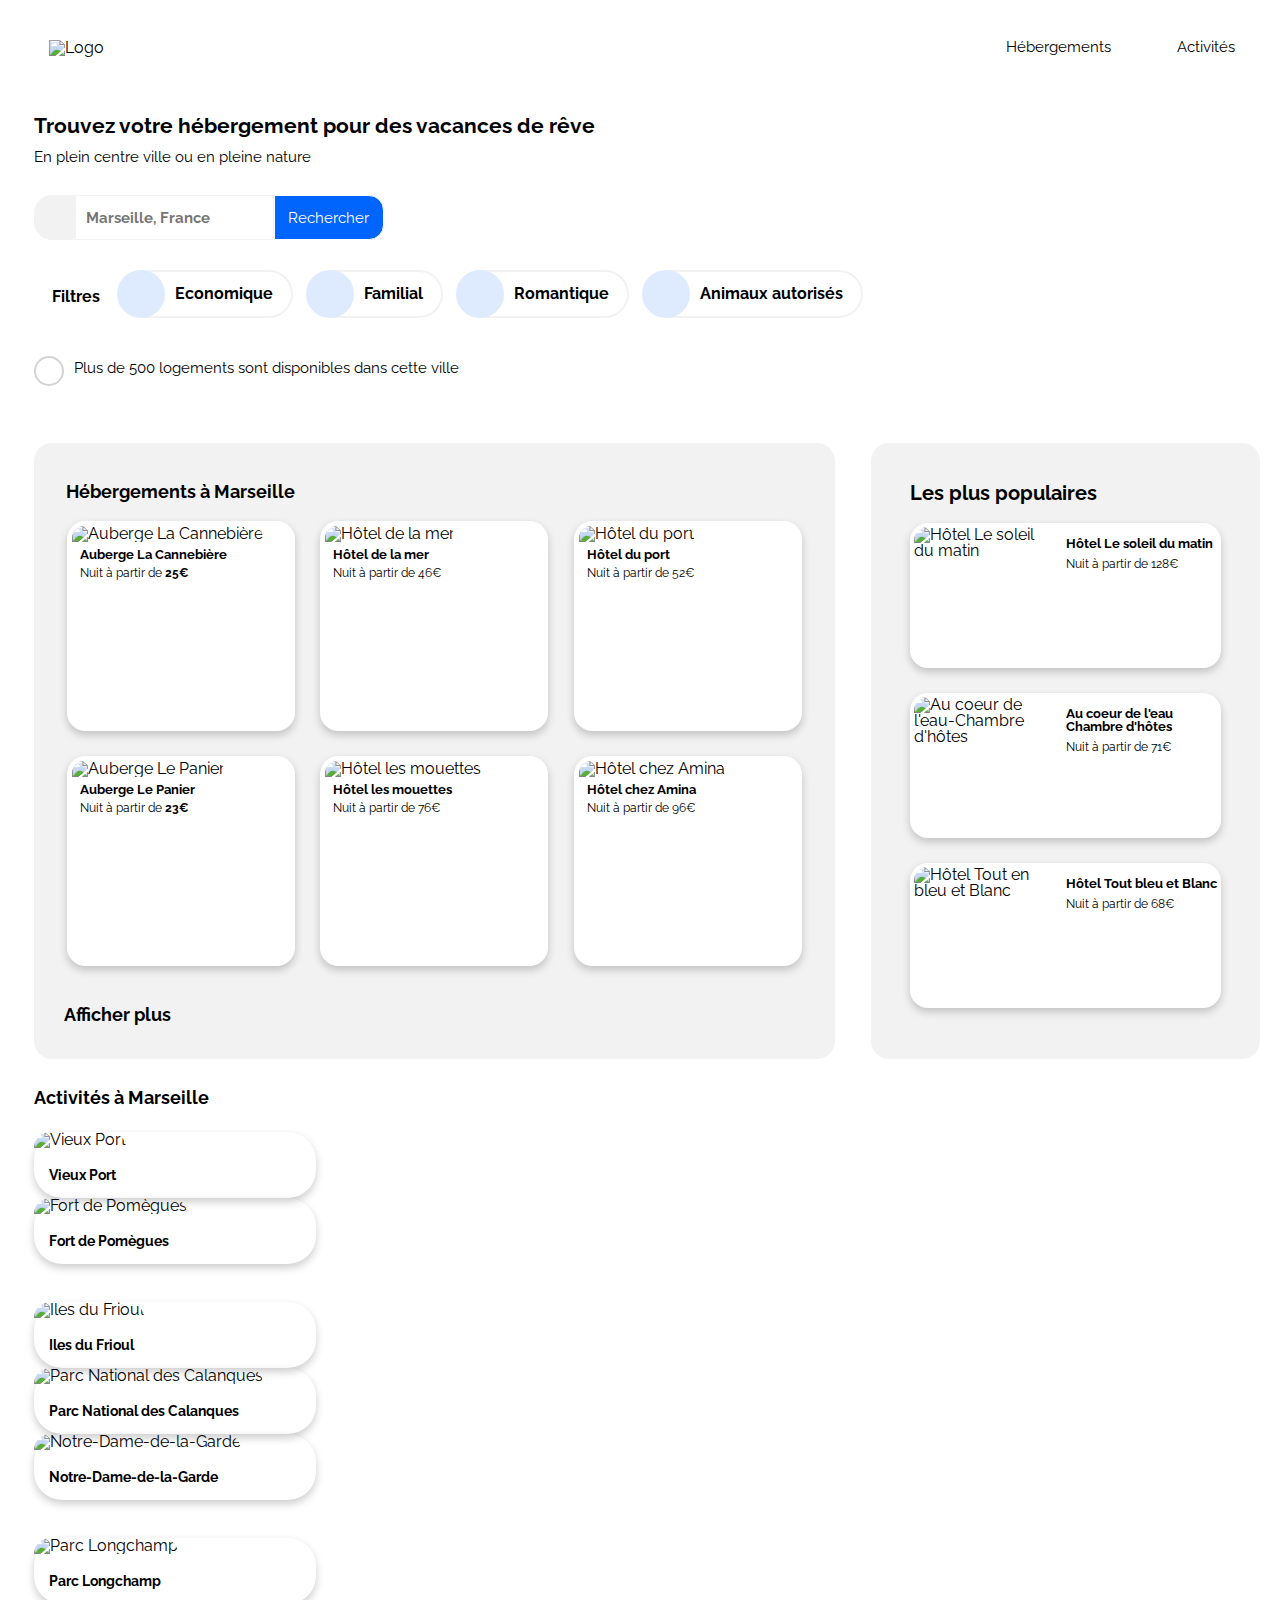
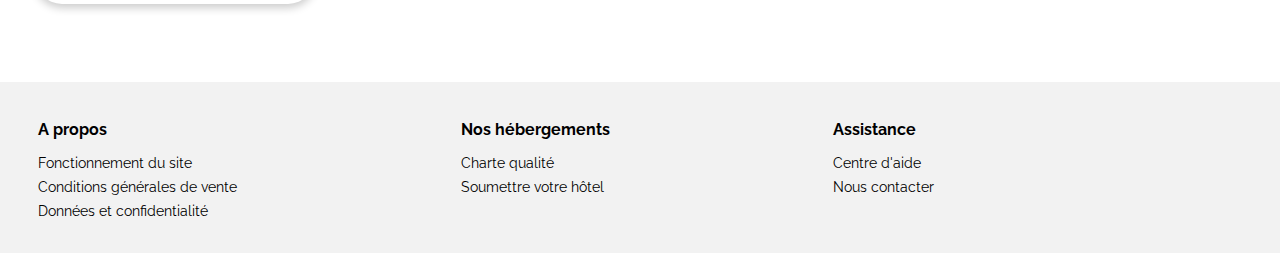
==== Marceaux_Melvin_3_index_032022.html @ 951211f6 "Booki v2.2 Correction de ma sémantique lodging ( aside + header ) + style.css" ====
<!DOCTYPE html>
<html lang="fr">
  <head>
    <meta charset="UTF-8"> 
    <meta name="viewport" content="width=device-width, initial-scale=1.0">
    <title>Booki</title>
    <link rel="stylesheet" href="Marceaux_Melvin_2_css_032022/reset.css" type="text/css">
    <link rel="stylesheet" href="Marceaux_Melvin_2_css_032022/normalize.css" type="text/css"> 
    <link rel="stylesheet" href="Marceaux_Melvin_2_css_032022/style.css" type="text/css">    
    <script src="https://kit.fontawesome.com/2d2374fe7a.js" crossorigin="anonymous"></script>
    <link rel="icon" type="image/png" href="favicon.png">
  </head>
  <body>
    <!-- HEADER -->
    <header>
      <div id="head"> 
        <img src="Marceaux_Melvin_1_assets_032022/logo/Booki.png" alt="Logo"/>
        <nav>
          <ul>
              <li><a href="#lodging">Hébergements</a></li>
              <li><a href="#activities">Activités</a></li>
          </ul>
        </nav>
      </div>
      <div>
        <h1>Trouvez votre hébergement pour des vacances de rêve</h1>
        <p>En plein centre ville ou en pleine nature</p>
        <nav>
          <form method="post">
            <label class="fa-solid fa-location-dot" id="position-form" ></label>
                <input type="search" placeholder="Marseille, France" name="search"/>
                <span class="fa-solid fa-magnifying-glass" id="loop"></span>
                <input type="button" name="city" value="Rechercher"/>      
          </form>
        </nav>
      </div>
    </header>

    <!-- MAIN -->

    <main>    
      <section class="filters">
        <h2>Filtres</h2>
        <div>
          <button class="filter-buttons">
                <span class="fa-solid fa-money-bill-wave"></span>Economique
          </button>
          <button class="filter-buttons">           
              <span class="fa-solid fa-child-reaching"></span>Familial
          </button>
          <button class="filter-buttons">            
              <span class="fa-solid fa-heart fa"></span>Romantique     
          </button>
          <button class="filter-buttons">            
              <span class="fa-solid fa-dog fa"></span>Animaux autorisés        
          </button>
        </div>
      </section>
      <section>
        <span id="information" class="fa-solid fa-info"></span>
        <p>Plus de 500 logements sont disponibles dans cette ville</p>
      </section>
      <div class="lodging-section">
        <section class="lodging">
          <header>
            <h2>Hébergements à Marseille</h2>
          </header>
          <article id="lodging-city">
            <a href="#" class="card-lodging">
            <figure> 
                <img src="/Marceaux_Melvin_1_assets_032022/hebergements/4_small/marcus-loke-WQJvWU_HZFo-unsplash.jpg" alt="Auberge La Cannebière"/>
                <figcaption>
                  <h3>Auberge La Cannebière</h3>
                  <p>Nuit à partir de <strong>25€</strong></p>
                  <div class="notation">
                    <span class="fa-solid fa-star blue-star"></span><span class="fa-solid fa-star blue-star"></span><span class="fa-solid fa-star blue-star"></span><span class="fa-solid fa-star blue-star"></span><span class="fa-solid fa-star default-star"></span>
                  </div>  
                </figcaption>           
            </figure>
            </a>
            <a href="#" class="card-lodging">
              <figure>              
                  <img src="/Marceaux_Melvin_1_assets_032022/hebergements/4_small/annie-spratt-Eg1qcIitAuA-unsplash.jpg" alt="Hôtel de la mer"/>
                  <figcaption>
                    <h3>Hôtel de la mer</h3>
                    <p>Nuit à partir de 46€</p>
                    <div class="notation">
                      <span class="fa-solid fa-star blue-star"></span><span class="fa-solid fa-star blue-star"></span><span class="fa-solid fa-star blue-star"></span><span class="fa-solid fa-star default-star"></span><span class="fa-solid fa-star default-star"></span>
                    </div>
                  </figcaption>        
            </figure>
            </a>
              <a href="#" class="card-lodging">
                <figure>             
                    <img src="/Marceaux_Melvin_1_assets_032022/hebergements/4_small/fred-kleber-gTbaxaVLvsg-unsplash.jpg" alt="Hôtel du port"/>
                    <figcaption>
                      <h3>Hôtel du port</h3>
                      <p>Nuit à partir de 52€</p>
                      <div class="notation">
                        <span class="fa-solid fa-star blue-star"></span><span class="fa-solid fa-star blue-star"></span><span class="fa-solid fa-star blue-star"></span><span class="fa-solid fa-star blue-star"></span><span class="fa-solid fa-star blue-star"></span>
                      </div>
                    </figcaption>              
                </figure>
              </a>
              <a href="#" class="card-lodging">
                <figure>
                    <img src="/Marceaux_Melvin_1_assets_032022/hebergements/4_small/nicate-lee-kT-ZyaiwBe0-unsplash.jpg" alt="Auberge Le Panier"/>
                    <figcaption>
                      <h3>Auberge Le Panier</h3>
                      <p>Nuit à partir de <strong>23€</strong></p>
                      <div class="notation">
                        <span class="fa-solid fa-star blue-star"></span><span class="fa-solid fa-star blue-star"></span><span class="fa-solid fa-star blue-star"></span><span class="fa-solid fa-star blue-star"></span><span class="fa-solid fa-star default-star"></span>
                      </div>
                    </figcaption>           
                </figure>
              </a>
              <a href="#" class="card-lodging">
                <figure>              
                    <img src="/Marceaux_Melvin_1_assets_032022/hebergements/4_small/reisetopia-B8WIgxA_PFU-unsplash.jpg" alt="Hôtel les mouettes"/>
                    <figcaption>
                      <h3>Hôtel les mouettes</h3>
                      <p>Nuit à partir de 76€</p>
                      <div class="notation">
                        <span class="fa-solid fa-star blue-star"></span><span class="fa-solid fa-star blue-star"></span><span class="fa-solid fa-star blue-star"></span><span class="fa-solid fa-star blue-star"></span><span class="fa-solid fa-star default-star"></span>
                      </div>
                    </figcaption>             
                </figure>
              </a>
              <a href="#" class="card-lodging">
                <figure>
                    <img src="/Marceaux_Melvin_1_assets_032022/hebergements/4_small/febrian-zakaria-M6S1WvfW68A-unsplash.jpg" alt="Hôtel chez Amina"/>
                    <figcaption>
                      <h3>Hôtel chez Amina</h3>
                      <p>Nuit à partir de 96€</p>
                      <div class="notation">
                        <span class="fa-solid fa-star blue-star"></span><span class="fa-solid fa-star blue-star"></span><span class="fa-solid fa-star blue-star"></span><span class="fa-solid fa-star blue-star"></span><span class="fa-solid fa-star blue-star"></span>
                      </div>
                    </figcaption>
                </figure>
              </a>
          </article>
          <footer>
            <p><a href="#">Afficher plus</a></p>
          </footer>
        </section>
        <aside id="lodging">
          <header>
            <h2>Les plus populaires</h2>
            <span class="fa-solid fa-chart-line"></span>
          </header>
          <article>
            <a href="#" class="card-popular">
              <figure>
                <img src="/Marceaux_Melvin_1_assets_032022/hebergements/4_small/emile-guillemot-Bj_rcSC5XfE-unsplash.jpg" alt="Hôtel Le soleil du matin" />
                  <figcaption>
                    <h3>Hôtel Le soleil du matin</h3>
                    <p>Nuit à partir de 128€</p>
                    <div class="notation">
                      <span class="fa-solid fa-star blue-star"></span><span class="fa-solid fa-star blue-star"></span><span class="fa-solid fa-star blue-star"></span><span class="fa-solid fa-star blue-star"></span><span class="fa-solid fa-star blue-star"></span>
                    </div>
                  </figcaption>
              </figure>
            </a>
            <a href="#" class="card-popular">
              <figure>
                <img src="/Marceaux_Melvin_1_assets_032022/hebergements/4_small/aw-creative-VGs8z60yT2c-unsplash.jpg" alt="Au coeur de l'eau-Chambre d'hôtes"/>
                <figcaption>
                  <h3>Au coeur de l'eau <br>Chambre d'hôtes</h3>
                  <p>Nuit à partir de 71€</p>
                  <div class="notation">
                    <span class="fa-solid fa-star blue-star"></span><span class="fa-solid fa-star blue-star"></span><span class="fa-solid fa-star blue-star"></span><span class="fa-solid fa-star blue-star"></span><span class="fa-solid fa-star default-star"></span>
                  </div>
                </figcaption>
              </figure>
            </a>
            <a href="#" class="card-popular">
              <figure>
                  <img src="/Marceaux_Melvin_1_assets_032022/hebergements/4_small/febrian-zakaria-sjvU0THccQA-unsplash.jpg" alt="Hôtel Tout en bleu et Blanc"/>
                  <figcaption>
                    <h3>Hôtel Tout bleu et Blanc</h3>
                    <p>Nuit à partir de 68€</p>
                    <div class="notation">
                      <span class="fa-solid fa-star blue-star"></span><span class="fa-solid fa-star blue-star"></span><span class="fa-solid fa-star blue-star"></span><span class="fa-solid fa-star blue-star"></span><span class="fa-solid fa-star default-star"></span>
                    </div>
                  </figcaption>
              </figure>
            </a>
          </article>
        </aside>
      </div>
      <section id="activities">
        <header>
          <h2>Activités à Marseille</h2>
        </header>
        <article>
          <a href="#" class="card-activities">
            <figure>  
                <img src="/Marceaux_Melvin_1_assets_032022/activites/4_small/reno-laithienne-QUgJhdY5Fyk-unsplash.jpg" alt="Vieux Port"/>
                <figcaption>
                  <h3>Vieux Port</h3>
                </figcaption> 
            </figure>
          </a>
          <a href="#" class="card-activities">
            <figure>
                <img src="/Marceaux_Melvin_1_assets_032022/activites/4_small/paul-hermann-QFTrLdQIRhI-unsplash.jpg" alt="Fort de Pomègues"/>
                <figcaption>
                  <h3>Fort de Pomègues</h3>
                </figcaption>    
            </figure>
          </a>
          <a href="#" class="card-activities">
            <figure>
                <img src="/Marceaux_Melvin_1_assets_032022/activites/4_small/kevin-hikari-rV_Qd1l-VXg-unsplash.jpg" alt="Iles du Frioul"/>
                <figcaption>
                  <h3>Iles du Frioul</h3>
                </figcaption> 
            </figure>
          </a>
          <a href="#" class="card-activities">
            <figure>
                <img src="/Marceaux_Melvin_1_assets_032022/activites/4_small/kilyan-sockalingum-NR8-cBCN3aI-unsplash.jpg" alt="Parc National des Calanques"/>
                <figcaption>
                  <h3>Parc National des Calanques</h3>
                </figcaption> 
            </figure>
          </a>
          <a href="#" class="card-activities">
          <figure>
              <img src="/Marceaux_Melvin_1_assets_032022/activites/4_small/florian-wehde-xW9e8gdotxI-unsplash.jpg" alt="Notre-Dame-de-la-Garde"/>
              <figcaption>
                <h3>Notre-Dame-de-la-Garde</h3>
              </figcaption>  
          </figure>
          </a>
          <a href="#" class="card-activities">
            <figure>
                <img src="/Marceaux_Melvin_1_assets_032022/activites/4_small/lena-paulin-wH2-EJoDcV0-unsplash.jpg" alt="Parc Longchamp"/>
                <figcaption>
                  <h3>Parc Longchamp</h3>
                </figcaption>   
            </figure>
          </a>
        </article>
      </section>
    </main>

    <!-- FOOTER -->

    <footer class="footer">
      <div>
        <h2>A propos</h2>
        <nav>
          <ul>
            <li><a href="#">Fonctionnement du site</a></li>
            <li><a href="#">Conditions générales de vente</a></li>
            <li><a href="#">Données et confidentialité</a></li>
          </ul>
        </nav>
      </div>
      <div>
        <h2>Nos hébergements</h2>
        <nav>
          <ul>
            <li><a href="#">Charte qualité</a></li>
            <li><a href="#">Soumettre votre hôtel</a></li>
          </ul>
        </nav>
      </div>
      <div>
        <h2>Assistance</h2>
        <nav>
          <ul>
            <li><a href="#">Centre d'aide</a></li>
            <li><a href="#">Nous contacter</a></li>
          </ul>
        </nav> 
    </div>
    </footer>
  </body> 
</html>
---- Marceaux_Melvin_2_css_032022/style.css ----
@import url('https://fonts.googleapis.com/css2?family=Raleway:ital,wght@0,500;0,700;1,500;1,700&display=swap'); /* importe la police Raleway (Regular+Bold+italic) */
*{
    box-sizing: border-box;   /* width de l'élément= largeur du contenu + padding +border -> pas de marge extérieur sur tous les élements */
    font-family: "Raleway","sans-serif";
 }

body
{
  max-width: 1440px;
  margin: auto;
}

/* Header desktop*/

header
{
  margin-left: 34px;
}

#head
{
  display : flex;
  justify-content:space-between;
  margin-bottom: 30px;
}
 
header img
{
  width: 90px;
  height: 45px;
  margin-top: 40px;
  margin-left: 15px;
}

header nav
{
  width: 320px;
}

header form
{
  display: flex;
  height: 50px;
  margin-top: 30px;
  margin-bottom: 15px;
  margin-right: 100px;
}

header nav
{
  width: 450px;
}

header ul
{
  display: flex;
  padding: 0 0 0 155px;
}

header li
{
  width: 50%;
  text-align: center;
  font-size: 15px;
  padding: 40px 0 0 0;
}

header a:hover
{
  color: #0065FC;
}

header li:hover
{
  border-top: 3px #0065FC solid;
  border-color: #0065FC;
}

header h1
{
  width: 574px;
  height: 21px;
  font-size: 21px;
}

header p
{
  width: 290px;
  height: 15px;
  font-size: 15px;
}



/* Header - search form - desktop */

#position-form
{
  display: flex;
  height: 45px;
  width: 45px;
  border: 1px #F2F2F2 solid;
  border-radius: 18px 0 0 18px;
  background-color: #F2F2F2;
  justify-content: center;
  align-items: center;
}

input[ type="search"]
{
  font-weight: bold;
  font-size: 15px;
  width: 200px;
  height: 45px;
  padding-left: 10px;
  border: 1px #F2F2F2 solid;
}

#loop
{
  display: none;
}

input[type="button"]
{
  height: 45px;
  background-color: #0065FC;
  font-size: 15px;
  width: 120px;
  color: white;
  border:1px white solid;
  border-radius: 0 15px 15px 0;
  z-index: 1;
}

/* MAIN - desktop */

main
{
  margin-left: 34px;
  margin-right: 20px;
}

/* Filters section - desktop */ 

.filters
{
  display: flex;
  padding-left: 8px;
  margin-top: 25px;
  margin-bottom: 10px;
}

.filters h2
{ 
  align-self: center;
  font-size: 16px;
  margin-right: 25px;
  width: 52px;
  height: 20px;
}

.filters div
{
  display: flex;
}

.filters h2
{ 
  font-weight: bold;
  font-size: 16px;
  padding-left: 10px;
}


/* Filters buttons - desktop */ 

.filter-buttons
{
  display: flex;
  font-size: 16px;
  font-weight: bold;
  line-height: 42px;
  background-color: white;
  border: 2px #F2F2F2 solid;
  border-radius: 100px;
  padding-right: 18px;
  margin-right: 15px;
  margin-bottom: 10px;
  height: 48px;
  background: linear-gradient(to right, #DEEBFF 50%, white 50%);
  background-size: 200% 100%;
  background-position:right bottom;
}

/* Buttons filter animation */

 .filter-buttons:hover
{
  background-color: #DEEBFF;
  background-position:left bottom;
  transition: 1.4s ease-out;
}

.filter-buttons span
{
  width: 48px;
  height: 48px;
  font-size:18px;
  color:#0065FC;
  background-color: #DEEBFF;
  padding: 15px;
  border-radius: 50px;
  margin:-3px 10px 0 -10px;
}

.filter-buttons:hover span
{
  transform: translateX(10px) rotateY(360deg);
  margin-top: -1px;
  padding-top: 13px;
  height: 40px;
  transition: 1.3s ease;
}


/* Information section - desktop*/

section:nth-child(2)
{
  display: flex;
  font-size: 15px;
  margin-bottom: 25px;
}

#information
{
  font-size: 15px;
  color: #0065FC;
  align-self: center;
  text-align: center;
  width: 30px;
  height: 30px;
  margin: 15px 10px 10px 0;
  padding: 4px;
  border: 2px lightgray solid;
  border-radius: 100%;
}

section:nth-child(2) p
{
  line-height: 60px;
}

/*Lodging section - "Lodging" - desktop*/
.lodging-section
{
  display: flex;
  width: 100%;
  padding-top: 20px;
}

.lodging
{
  background-color: #F2F2F2;
  padding-top: 40px;
  border-radius: 18px;
}

.lodging header
{
  margin-left: 0;
  padding-left: 4%;
  padding-bottom: 20px;
}

.lodging header h2
{
  width: 100%;
  font-size: 18px;
  text-align: left;
}

.lodging article
{
  display: flex;
  flex-wrap: wrap;
  justify-content: space-around;
  align-items: center;
  padding: 0 20px 0 20px;
}

.card-lodging
{ 
  border: 1px solid white;
  border-radius: 18px;
  width: 30%;
  height: 210px;
  background-color: white;
  margin: 0 0 25px 0;
  padding: 4px;
  box-shadow: 0 4px 8px 0 rgba(0,0,0,0.2);
}

.card-lodging:hover
{
  transition: 0.5s;
  transform: scale(1.1);
}

.card-lodging img
{
  width: 100%;
  height: 130px;
  -o-object-fit:cover;
     object-fit:cover;
  border-radius: 12px 12px 0 0;
}

.card-lodging h3
{
  font-size: 13px;
  margin: 6px 0 0 8px;
}

.card-lodging p
{
  width: 124px;
  font-size: 12px;
  margin: 6px 0 0 8px;
}

.card-lodging .notation
{
  display: flex;
  margin: 8px 0 0 8px;
}

.lodging footer
{
  padding:15px 0 35px 30px;
  font-weight: bold;
  border-radius: 18px;
  font-size: 18px;
}

/* Lodging section - "Populars lodging" - desktop*/

.lodging-section aside
{
  width: 40%;
  border-radius: 18px;
  background-color:#F2F2F2;
  margin: 0 0 0 3%;
}

.lodging-section aside header
{
  display: flex;
  margin-left: 0px;
  justify-content: space-between;
  padding: 0px 10% 0 10%;
}

.lodging-section aside header h2
{
  font-size: 20px;
  padding-top: 40px;
}

.lodging-section aside header span
{
  margin-top: 41px;
  font-size: 18px;
}

.lodging-section aside article
{
  display: flex;
  flex-direction: column;
  align-items: center;
}

.card-popular
{
  border-radius: 18px;
  background-color: white;
  width: 80%;
  height: 145px;
  display: flex;
  padding: 4px;
  margin: 20px 0 5px 0;
  box-shadow: 0 4px 8px 0 rgba(0,0,0,0.2);
}

.card-popular:hover
{
  transition: 0.5s ease;
  transform: scale(1.1);
}

.card-popular figure
{
  display: flex;
  width: 100%;
}

.card-popular figcaption
{
  display: flex;
  flex-direction: column;
  padding-left: 15px;
  position: relative;
}

.card-popular img
{
  width: 45%;
  height: 100%;
  -o-object-fit:cover;
     object-fit:cover;
  border-radius: 14px 0 0 14px;
}

.card-popular h3
{
  padding-top: 10px;
  padding-bottom: 8px;
  font-size: 13px;
}

.card-popular p
{
  font-size: 12px;
}

.card-popular .notation
{
  flex-direction: row;
  padding-top: 100px;
  position: absolute;
}

/* Activities section - desktop*/

section:last-child
{
  margin-bottom: 50px;
}

section:last-child header
{
  margin: 0;
}

section:last-child header h2
{
  margin-top: 30px;
  margin-bottom: 25px;
  font-size: 18px;
}

section:last-child article
{ 
  height: 500px;
  display: flex;
  flex-flow: column wrap;
}

.card-activities
{
  border-radius: 28px;
  box-shadow: 0 4px 8px 0 rgba(0,0,0,0.2);
  width: 23%;
  margin-right: 20px;
}

.card-activities img
{
  border-radius: 20px 20px 0 0;
  width: 100%;
  -o-object-fit: cover;
     object-fit: cover;
}

.card-activities h3
{
  font-size: 14px;
  margin-left: 15px;
  padding-top: 20px;
  height: 50px;
}

.card-activities:hover
{
  transition: 0.5s;
  transform: scale(1.1);
}

.card-activities:nth-child(1) img
{
  height: 415px;
}

.card-activities:nth-child(2)
{
  margin-bottom: 38px;
}

.card-activities:nth-child(2) img
{
  height: 200px;
}

.card-activities:nth-child(3) img 
{
  height: 125px;
}

.card-activities:nth-child(4) img
{
  height: 415px;
}

.card-activities:nth-child(5)
{
  margin-bottom: 38px;
}

.card-activities:nth-child(5) img
{
  height: 160px;
}

.card-activities:nth-child(6)  img
{
  height: 165px;
}

/* Star cards */

.default-star
{
  color: #F2F2F2;
  font-size:11px;
}

.blue-star
{
  color: #0065FC;
  font-size: 11px;
}


/* FOOTER - desktop*/

.footer
{
  background-color: #F2F2F2;
  display:flex;
  flex-wrap: wrap;
  padding-bottom: 35px;
  padding-left: 3%;
}

.footer h2
{
  font-size: 16px;
  margin-bottom:18px;
}

.footer div
{
  margin-top: 40px;
  padding-right: 18%;
}

.footer li
{
  margin-top: 10px;
  font-size: 14px;
}

.footer li:hover
{
  text-decoration: underline;
}


@media screen and (max-width: 992px)
{

  main
  {
    margin: 0;
  }

  /* Header tablet*/

  header 
  {
    margin: 0;
    width: 100%;
  }

  header img
  {
    margin-left: 55px;
    margin-top: 20px;
  }

  header div:last-child
  {
    margin-left: 4%;
  }

  /* Header - search form - tablet*/

  #position-form
  {
    border-radius: 12px 0 0 12px;
  }

  /* MAIN - tablet */

  main section:first-child
  {
    width: 100%;
    flex-direction: column;
  }

  .filter-buttons
  {
    font-size: 15px;
  }

  /* Filters section - tablet */ 

  .filters h2
  {
    margin-bottom: 20px;
  }

  .filters div
  {  
    flex-wrap: wrap;
    justify-content: center;
  }

  /* Filters buttons - tablet */ 

  .filter-buttons
  {
    margin-right: 10px;
  }

  /* Information section - tablet*/

  main section:nth-child(2)
  {
    justify-content: center;
    margin-right: 50px;
  }

  /*Lodging section - "Lodging" - tablet*/

  .lodging-section
  {
    width: 100%;
    flex-direction: column-reverse;
  }

  .lodging{
    padding-top: 20px;
    border-radius: 0px;
  }

  .lodging header
  {
    margin: 0;
  }

  .lodging header h2
  {
    margin: 3% 0 3% 0;
    text-align: center;
    width: 100%;
    font-size: 21px;
  }
  
  .lodging footer{
    border-radius: 0px;
  }

  .card-lodging h3
  {
    font-size: 15px;
  }

  .card-lodging p
  {
    font-size: 13px;
  }

  .card-lodging .notation
  {
    margin: 8px 0 0 8px;
  }

  /* Lodging section - "Populars" - tablet*/

  .lodging-section aside
  {
    width: 100%;
    margin: 0;
    padding-bottom: 40px;
    margin-bottom: 5%;
    border-radius: 0px;
  }

  .lodging-section aside header
  {
      margin: auto;
      padding: 0 24% 0 26%;
  }

  .lodging-section aside header h2
  {
    margin: 25px 0 25px 0;
    padding-left: 5px;
    font-size: 20px;
    padding: 0;
    text-align: left;
  }

  .lodging-section aside header span
  {
    font-size: 20px;
    margin: 25px 0 0 0;
    padding-right: 5px;
  }

  .lodging-section aside div
  {
    display: flex;
    width: 100%;
    margin-bottom: 30px;
  }

  .card-popular
  {
    width: 50%;
    height : 160px;
    margin: 10px 1% 10px 2%;
  }

  .card-popular figcaption
  {
    padding-left: 25px;
    width: 180px;
  }

  .card-popular h3
  {
    font-size: 18px;
  }

  .card-popular p
  {
    font-size: 15px;
  }

  .card-popular .notation
  {
    padding-top: 120px
  }

  .blue-star, .default-star
  {
    font-size: 14px;
  }

  /* Activities section - tablet*/

  main section:last-child header h2
  {
    width: 100%;
    text-align: center;
  }

  main section:last-child article
  {
    width: 100%;
    height: 320px;
    padding-left: 10px;
  }

  .card-activities
  {
    width: 23%;
  }

  .card-activities h3
  {
    font-size: 11px;
    margin-left: 10px;
  }

  .card-activities:nth-child(1) img
  {
    height: 255px;
  }

  .card-activities:nth-child(2)
  {
    margin-bottom: 30px;
  }

  .card-activities:nth-child(2) img
  {
    height: 100px;
  }

  .card-activities:nth-child(3) img 
  {
    height: 70px;
  }

  .card-activities:nth-child(4) img
  {
    height: 255px;
  }

  .card-activities:nth-child(5)
  {
    margin-bottom: 30px;
  }

  .card-activities:nth-child(5) img
  {
    height: 80px;
  }

  .card-activities:nth-child(6) img
  {
    height: 90px;
  }

  /* FOOTER - tablet*/

  .footer div
{
  padding-right: 14%;
}

  .footer h1
  {
    font-size: 14px;
  }

  .footer li
  {
    font-size: 13px;
  }
}

@media screen and (max-width: 768px) 
{

    /* Header - hight mobile*/

  header
  {
    margin: 0;
  }

  #head
  {
    flex-direction: column;
  }

  header img 
  {
    width: 120px;
    height: 50px;
    margin: 0;
    padding-left: 30px;
    align-self: center;
  }
  
  #head nav
  {
    display: flex; 
    width:100%;
    justify-content: center;
  }

  header ul
  {
    width: 100%;
    padding: 0;
  }

  header li
  {
    font-size: 18px;
    height: 70px;
    border-bottom: 3px whitesmoke solid;
    padding-bottom: 20px;
    margin-right: 1px;
  }

  header nav li:hover
  {
    border-top: none;
  }

  header div:nth-child(2)
  {
    margin-left: 5%;
    margin-bottom: 30px;
  }

  header h1
  {
    font-size: 36px;
    height: 100%;
    width: 100%;
  }

  header p
  {
    font-size: 22px;
    width: 100%;
  }

  /* Header - search form - hight mobile */

  header div:last-child nav
  {
    margin-right: 0;
    margin-top: 20px;
  }

  header nav:last-child
  {
    width: 100%;
  }

  #position-form
  {
    font-size: 24px;
    height: 60px;
    width: 60px;
  }

  input[type="search"]
  {
    font-size: 22px;
    height: 60px;
    width: 330px;
  }

  input[type="button"]
  {
    display:none;
  }

  #loop
  {
    display: initial;
    position: absolute;
    font-size: 20px;
    text-align: center;
    height: 59px;
    width: 58px;
    border-radius: 18px;
    margin: 0 0 0 370px;
    padding-top: 20px;
    color: white;
    background-color:dodgerblue;
  }

  /* MAIN - hight mobile */
  main
  {
    width: 100%;
    margin: 0;
  }

  /* Filters section - hight mobile*/ 

  .filters
  {
    width: 100%;
    padding-left: 3%;
  }

  .filters h2
  {
    align-self: inherit;
    font-size: 24px;
  }

  .filters p
  {
    padding-left: 10px;
  }

  .filters div
  {
    justify-content: left;
  }

  /* Filters buttons - higth mobile */ 

  .filter-buttons
  {
    margin-right: 20px;
  }

  .filter-buttons:nth-child(4)
  {
    width: 210px;
  }

  /* Information section - hight mobile*/

  main section:nth-child(2)
  {
    width: 100%;
    padding-left: 3%;
    justify-content: left;
    margin-right:0;
  }

  /* Lodging section - "Populars" - hight mobile*/

  .lodging-section aside
  {
    margin: 0;
    width: 100%;
    flex-direction: column;
    padding-bottom: 20px;
  }

  .lodging-section aside header
  {
    width: 450px;
    padding: 20px 0 0 0;
  }

  .lodging-section aside header h2
  {
    font-size: 26px;
  }

  .lodging-section aside header span
  {
    padding-right: 0;
  }
  
  .lodging-section aside article
  {
    display: flex;
    flex-direction: column;
    align-items: center;
  }

  .card-popular
  {
    margin: 0;
    margin-bottom: 25px;
    max-width: 460px;
    width: 85%;
    height: 180px;
  }

  .card-popular figcaption
  {
    padding-left: 30px;
    width: auto;
  }

  .card-popular img
  {
    width: 45%;
  }

  .card-popular h3
  {
    font-size: 20px;
    padding-bottom: 15px;
  }

  .card-popular p
  {
    font-size: 17px;
  }

  .card-popular .notation
  {
    width: auto;
    margin: 0;
    padding-top: 140px;
  }

  /*Lodging section - "Lodging" - hight mobile*/

  .lodging-section
  {
    display: flex;
    flex-direction: column-reverse;
    margin-bottom: 20px;
  }

  .lodging
  {
    background-color: white;
    width: 100%;
    padding: 0;
  }

  .lodging header
  {
    margin-top: 45px;
  }

  .lodging header h2
  {
    font-size: 26px;
    width: 100%;
    height: auto;
    margin: 0;
    text-align: center;
    padding-left: 0;
    padding-top: 0;
    padding-right: 140px;
  }

  #lodging-city{
    padding: 0;
  }

  .lodging footer
  {
    width: 100%;
    padding: 0 300px 0 0;
    display: flex;
    justify-content: center;
  }

  .lodging footer p
  {
    font-size: 22px;
    width: 150px;
    margin: 0;
  }

  .card-lodging
  {
    margin: 0;
    margin-bottom: 30px;
    max-width: 450px;
    width: 85%;
    height: 250px;
  }

  .card-lodging img
  {
    height: 160px;
  }

  .card-lodging h3
  {
    margin-top: 5px;
    width: 300px;
    font-size: 20px;
  }

  .card-lodging p
  {
    margin-top: 8px;
    font-size: 17px;
    width: 200px;
  }

  .card-lodging .notation
  {
    margin: 10px 0 0 8px;
  }

  /* Reorder cards - hight mobile */

  .card-lodging:nth-child(2)
  {
    order:4;
  }

  .card-lodging:nth-child(3)
  {
    order: 2;
  }

  .card-lodging:nth-child(4)
  {
    order: 5;
  }

  .card-lodging:nth-child(5)
  {
    order: 3;
  }

  .card-lodging:nth-child(6)
  {
    order: 6;
  }

  /* Activities section - hight mobile*/

  main section:nth-child(4)
  {
    display: flex;
    flex-direction: column;
    margin-bottom: 25px;
  }

  main section:nth-child(4) header
  {
    padding-right: 210px;
  }

  main section:nth-child(4) header h2
  {
    text-align: center;
    font-size: 25px;
    margin-bottom: 30px;
  }

  main section:nth-child(4) article
  {
    align-items: center;
    height: auto;
    width: 100%;
    padding: 0;
  }

  .card-activities
  {
    margin: 0;
    margin-bottom: 30px;
    max-width: 450px;
    width: 85%;
    height: 260px;
  }

  .card-activities h3
  {
    margin: 6px 0 0 15px;
    font-size: 18px;
  }

  .card-activities:nth-child(2), .card-activities:nth-child(5)
  {
    margin-bottom: 30px;
  }

  .card-activities img
  {
    max-height: 190px;
  }

  .card-activities:nth-child(2) img
  {
    height: 190px;
  }

  .card-activities:nth-child(3) img
  {
    height: 190px;
  }
    
  .card-activities:nth-child(5) img
  {
    height: 190px;
  }

  .card-activities:nth-child(6) img
  {
    height: 190px;
  }

  /* FOOTER - hight mobile*/

  .footer
  {
    flex-direction: column;
    height: auto;
  }

  .footer h2
  {
    font-size: 21px;
    margin-top: 50px;
    margin-bottom: 30px;
  }

  .footer div
  {
    padding-right: 0;
    margin-left: 5%;
    margin-top: 0;
  }

  .footer ul
  {
    width:auto;
  }

  .footer li
  {
    font-size: 16px;
    margin-bottom: 15px;
  }
}

  @media screen and (max-width: 520px)
  {
    html{
      width: 100%;
    }

    /* Header - medium mobile*/

    header h1
    {
      width: 100%;
      font-size: 21px;
    }

    header p
    {
      width: 100%;
      font-size : 18px;
    }

    /* Header - search form - medium mobile */

    header form
    {
      width: 100%;
    }

    header div:last-child
    {
      margin-left: 3%;
    }

    #position-form
    {
      height: 50px;
      width: 50px;
      font-size: 17px;
      border-radius: 13px 0 0 13px;
    }

    input[ type="search"]
    {
      font-size: 18px;
      width: 250px;
      height: 50px;  
    }

    #loop
    {
      font-size: 16px;
      height: 50px;
      width: 50px;
      padding-top: 16px;
      margin-left: 280px;
      border-radius: 15px;
    }

    /* MAIN - filters section - medium mobile*/ 

    .filters
    {
      width: 100%;
      padding-left: 3%;
    }

    /* Information section - medium mobile*/
    
    main section:nth-child(2)
    {
      width: 100%;
      padding-left: 3%;
    }

    section:nth-child(2) p
    {
      line-height:normal;
      margin-top: 15px;
      font-size: 16px;
    }

    /* Lodging section - "Populars" - medium mobile*/

    .lodging-section aside{
      padding-bottom: 20px;
    }

    .lodging-section aside header
    {
      width: 100%;
      justify-content: space-between;
      padding-top: 20px;
    }

    .lodging-section aside header h2
    {
      font-size: 22px;
      text-align: left;
      width: auto;
      margin-top: 0;
      padding-left: 6%;
    }

    .lodging-section aside header span
    {
      padding-right: 6%;
      margin: 0;
    }

    .card-popular
    {
      width: 88%;
      height: 160px;
    }

    
    .card-popular figcaption
    {
      width: auto;
      padding-left: 10px;
    }

    .card-popular h3
    {
      font-size: 18px;
    }

    .card-popular p
    {
      font-size: 15px;
    }

    .card-popular .notation
    {
      padding-top: 130px;
    }

    /*Lodging section - "Lodging" - medium mobile*/

    .lodging header{
      
      padding-left: 6%;
    }

    .lodging header h2
    {
      text-align: left;
      padding-right: 0;
      font-size: 22px;
    }

    .lodging article{
      padding: 0;
    }
  
    .lodging footer
    {
      margin-left: 6%;
      padding: 0;
      justify-content: left;
      font-size: 20px;
    }

    .card-lodging{
      height: 220px;
      width: 88%;
    }

    .card-lodging img{
      height:125px;
    }

    /* Activities section - medium mobile*/

    main section:last-child header
    {
      padding: 0 0 0 6%;  
    }

    main section:last-child header h2
    {
      text-align: left;
    }

    .card-activities{
      width: 88%;
      height: 220px;
    }

    .card-activities img{
      max-height: 155px;
    }

    .card-activities h3{
      margin: 0 0 0 20px;
    }

    /* FOOTER - medium mobile*/

    .footer div
    {
      margin-left: 5%;
    }

  }

  @media screen and (max-width: 320px)
  {
    /* Header - small mobile*/

    header li
    {
      font-size: 15px;
    }

    header h1
    {
      width: 100%;
      font-size: 18px;
      width: 100%;
    }

    header p
    {
      width: 100%;
      font-size: 13px;
    }

    /* Header - search form - small mobile */

    header form
    {
      margin-bottom: 0;
    }

    #position-form
    {
      height: 40px;
      width: 40px;
      font-size: 14px;
      border-radius: 13px 0 0 13px;
    }

    input[type="search"]
    {
      font-size: 14px;
      width: 190px;
      height: 40px;  
    }

    #loop
    {
      font-size: 16px;
      height: 40px;
      width: 40px;
      padding-top: 13px;
      border-radius: 15px;
      margin-left: 215px;
    }

    /* MAIN - filters section - small mobile*/

    .filters
    {
      margin-left: 5%;
    }

    .filters h2
    {
      font-size: 18px;
    }

    .filters p
    {
      font-size: 15px;
    }

    /* Logo information section - small mobile */


    #information
    {
      width: 35px;
    }

    /* Lodging section - "Populars" - small mobile*/

    .lodging-section aside header h2
    {
      font-size: 18px;
      padding-left: 25px;
    }

    .lodging-section aside header span
    {
      padding-right: 25px;
    }

    .card-popular
    {
      height: 120px;
    }
    .card-popular img
    {
      width: 40%;
    }

    .card-popular h3
    {
      font-size: 14px;
      padding-top: 5px;
      padding-bottom: 10px;
    }

    .card-popular p
    {
      font-size: 12px;
    }

    .card-popular .notation
    {
      padding-top: 90px;
    }

    /*Lodging section - "Lodging" - small mobile*/

    .lodging-section
    {
      margin-bottom: 25px;
    }

    .lodging header h2
    {
      font-size: 18px;
    }

    .card-lodging{
      height: 190px;
    }

    .card-lodging img
    {
      height: 110px;
    }

    .card-lodging h3
    {
      font-size: 14px;
    }

    .card-lodging p
    {
      font-size: 12px;
    }

    .lodging footer{
      margin-left: 8%;
    }

    .lodging footer a
    {
      font-size: 18px;
    }

    /* Activities section - small mobile*/

    main section:last-child header
    {
      padding-left: 7%;
      margin: 0;
    }

    main section:last-child header h2
    {
      font-size: 18px;
    }

    .card-activities
    {
      height: 200px;
    }

    .card-activities img
    {
      max-height: 140px;
    }

    .card-activities h3
    {
      font-size: 15px;
      margin-left: 20px;
      padding-top: 15px;
    }

    /* FOOTER - small mobile*/

    .footer div
    {
      margin-left: 10px;
    }

    .footer li
    {
      font-size: 16px;
    }
  }
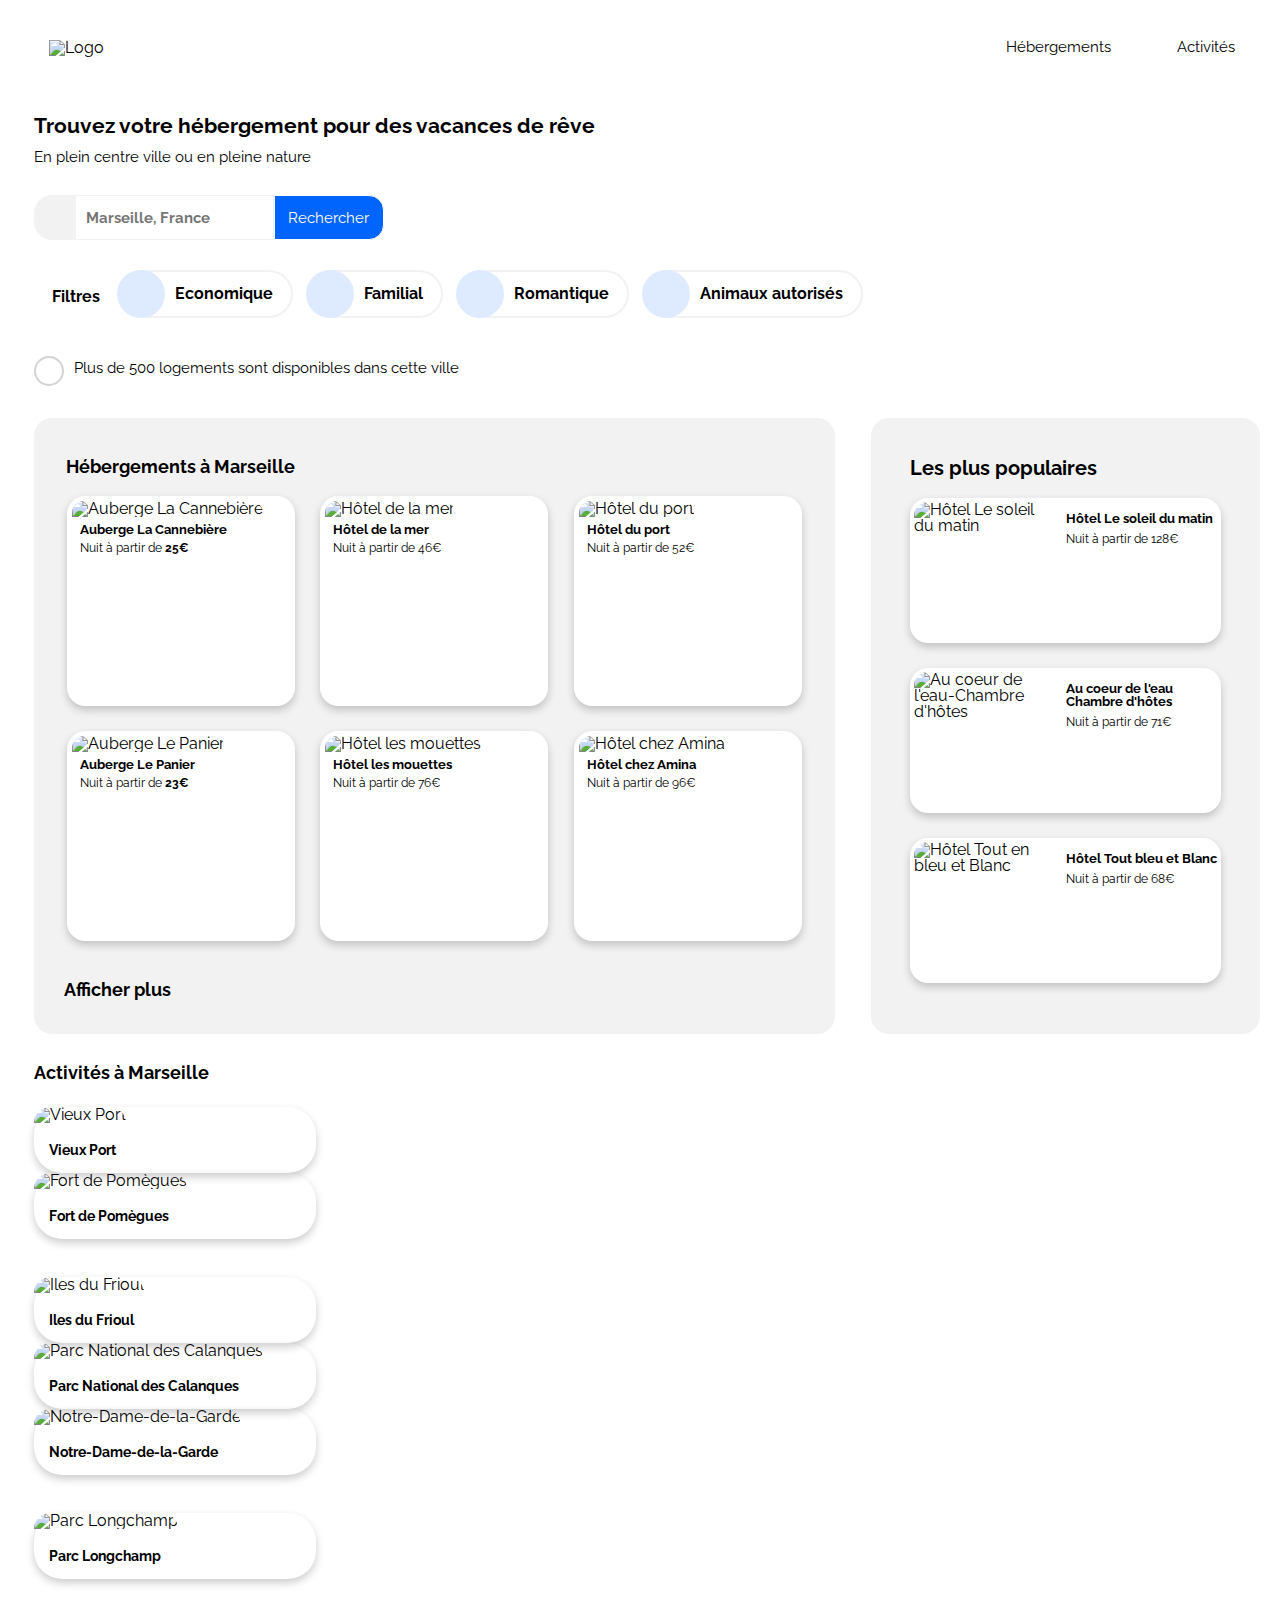
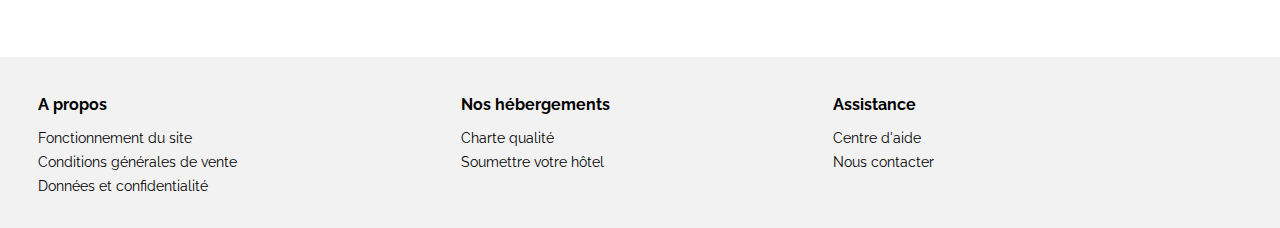
==== commit 251d83e5: "Bookiv2.2 Correction de mon dernier warning MVC html" ====
--- a/Marceaux_Melvin_3_index_032022.html
+++ b/Marceaux_Melvin_3_index_032022.html
@@ -56,10 +56,10 @@
           </button>
         </div>
       </section>
-      <section>
+      <div class="information-div">
         <span id="information" class="fa-solid fa-info"></span>
         <p>Plus de 500 logements sont disponibles dans cette ville</p>
-      </section>
+      </div>
       <div class="lodging-section">
         <section class="lodging">
           <header>
--- a/Marceaux_Melvin_2_css_032022/style.css
+++ b/Marceaux_Melvin_2_css_032022/style.css
@@ -226,11 +226,10 @@
 
 /* Information section - desktop*/
 
-section:nth-child(2)
+.information-div
 {
   display: flex;
   font-size: 15px;
-  margin-bottom: 25px;
 }
 
 #information
@@ -247,7 +246,7 @@
   border-radius: 100%;
 }
 
-section:nth-child(2) p
+.information-div p
 {
   line-height: 60px;
 }
@@ -656,7 +655,7 @@
 
   /* Information section - tablet*/
 
-  main section:nth-child(2)
+  .information-div
   {
     justify-content: center;
     margin-right: 50px;
@@ -1026,7 +1025,7 @@
 
   /* Information section - hight mobile*/
 
-  main section:nth-child(2)
+  .information-div
   {
     width: 100%;
     padding-left: 3%;
@@ -1392,13 +1391,13 @@
 
     /* Information section - medium mobile*/
     
-    main section:nth-child(2)
+    .information-div
     {
       width: 100%;
       padding-left: 3%;
     }
 
-    section:nth-child(2) p
+    .information-div p
     {
       line-height:normal;
       margin-top: 15px;
